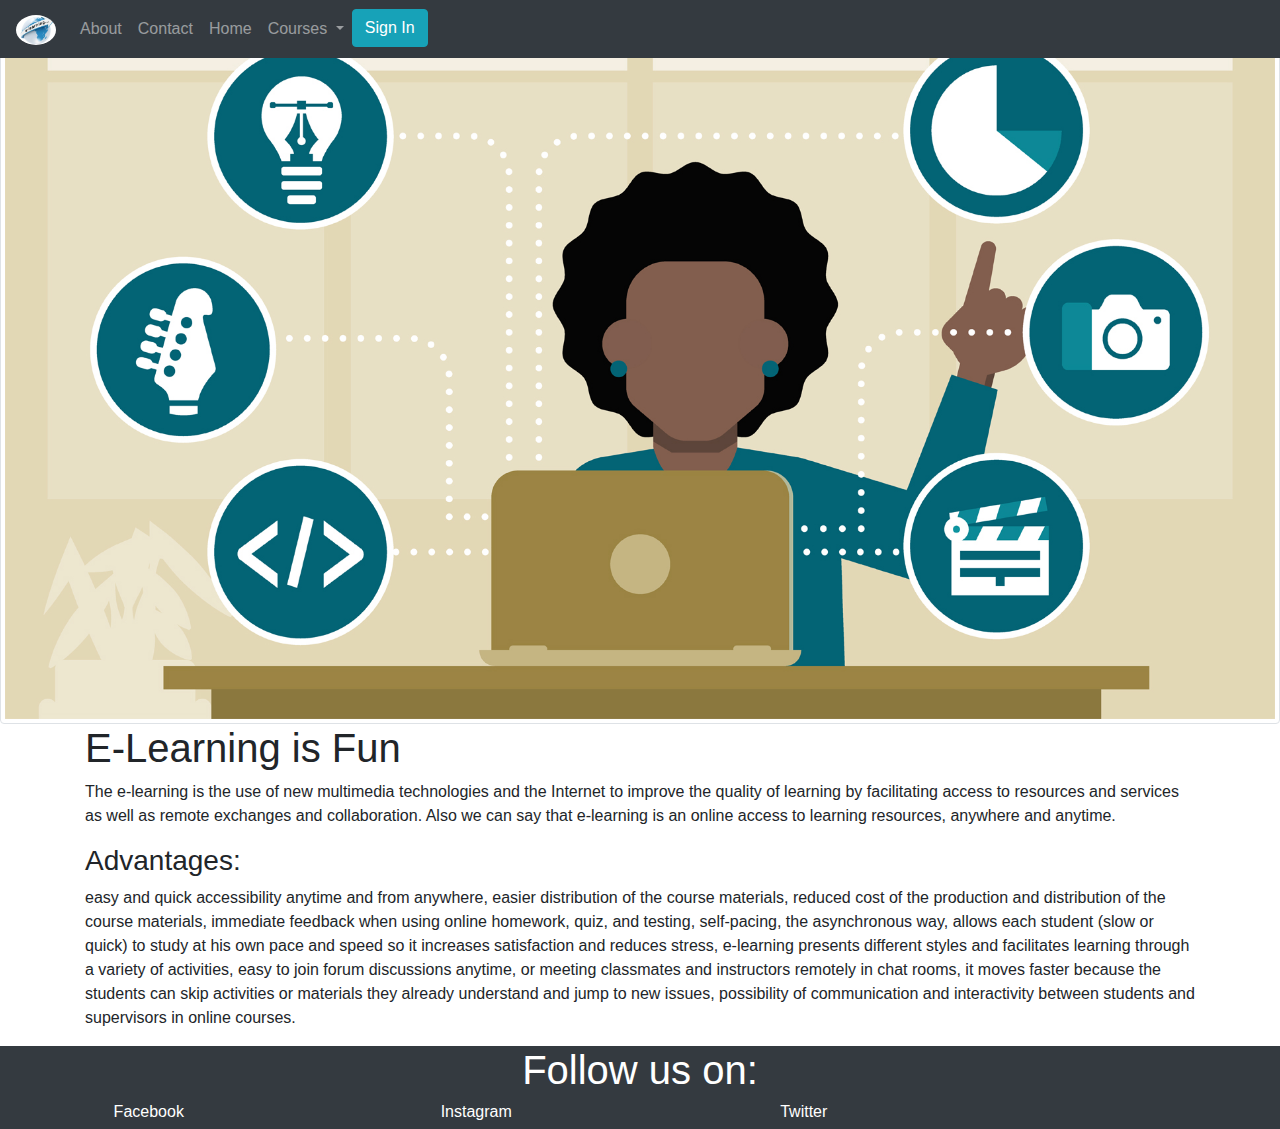
==== demoportal/index.html @ 45505fe6 "first push" ====
<!doctype html>
<html lang="en">
  <head>
    
    <meta charset="utf-8">
    <meta name="viewport" content="width=device-width, initial-scale=1, shrink-to-fit=no">

    <link rel="stylesheet" href="https://stackpath.bootstrapcdn.com/bootstrap/4.3.1/css/bootstrap.min.css" integrity="sha384-ggOyR0iXCbMQv3Xipma34MD+dH/1fQ784/j6cY/iJTQUOhcWr7x9JvoRxT2MZw1T" crossorigin="anonymous">

    <title>task 1</title>
    
  </head>
  <body>
   

    <!-- Optional JavaScript -->
    <!-- jQuery first, then Popper.js, then Bootstrap JS -->
    <script src="http://ajax.googleapis.com/ajax/libs/jquery/1.10.2/jquery.min.js"></script>


<script src="https://maxcdn.bootstrapcdn.com/bootstrap/3.3.7/css/bootstrap.min.css" integrity="sha384-0mSbJDEHialfmuBBQP6A4Qrprq5OVfW37PRR3j5ELqxss1yVqOtnepnHVP9aJ7xS" crossorigin="anonymous"></script>

  
  <nav class="navbar navbar-expand-sm bg-dark navbar-dark text-white fixed-top">

        <a class="navbar-brand" href="#">
            <img src="pic/logo.jpg" alt="Logo" class="rounded-circle" style="width:40px" height="30px">
        </a>

        <button class="navbar-toggler" type="button" data-toggle="collapse" data-target="#collapsibleNavbar">
                <span class="navbar-toggler-icon"></span>
              </button>

        <!-- Links -->
        <ul class="navbar-nav">
          <li class="nav-item">
            <a class="nav-link" href="about.html">About</a>
          </li>
          <li class="nav-item">
            <a class="nav-link" href="#">Contact</a>
          </li>
          <li class="nav-item">
            <a class="nav-link" href="index.html">Home</a>
          </li>

        <!-- Dropdown -->
    <li class="nav-item dropdown">
            <a class="nav-link dropdown-toggle" href="#" id="navbardrop" data-toggle="dropdown">
              Courses
            </a>
            <div class="dropdown-menu">
              <a class="dropdown-item" href="#">Math</a>
              <a class="dropdown-item" href="#">English</a>
              <a class="dropdown-item" href="#">Biology</a>
            </div>
          </li>
          <ul class="navbar-nav pull-right">
          <li class="pull-right"   >
              <a href="form.html" class="btn btn-info" role="button">Sign In</a>
          </li>
          </ul>
    
        </ul>
      
      </nav>
      
      <div class="img-thumbnail">
            <img src="pic/e-learn.jpg" class="mx-auto d-block" alt="Cinque Terre" style="width:100%">
      </div>
      <div class="container">
          <h1>E-Learning is Fun</h1>
          <p>The e-learning is the use of new multimedia technologies and the Internet to improve the quality of learning by facilitating access to resources and services as well as remote exchanges and collaboration. Also we can say that e-learning is an online access to learning resources, anywhere and anytime. 

            </p>
            <h3>Advantages:</h3>
            <p>
                    easy and quick accessibility anytime and from anywhere, easier distribution of the course materials, reduced cost of the production and distribution of the course materials, immediate feedback when using online homework, quiz, and testing, self-pacing, the asynchronous way, allows each student (slow or quick) to study at his own pace and speed so it increases satisfaction and reduces stress, e-learning presents different styles and facilitates learning through a variety of activities, easy to join forum discussions anytime, or meeting classmates and instructors remotely in chat rooms, it moves faster because the students can skip activities or materials they already understand and jump to new issues,  possibility of communication and interactivity between students and supervisors in online courses.

            </p>
      </div>
      
          <div class="page-footer bg-dark text-white font-small black">
              <div class="text-center">
                  <h1 >Follow us on:</h1>
              </div>
              <div class="row">
                  <div class="col-sm-3">
                      <h6 align="center">Facebook</h6>
                  </div>
                  <div class="col-sm-3">
                      <h6 align="center">Instagram</h6>
                  </div>
                  <div class="col-sm-3">
                      <h6 align="center">Twitter</h6>
                  </div>
              </div>
          </div>
</body>
          
</html>
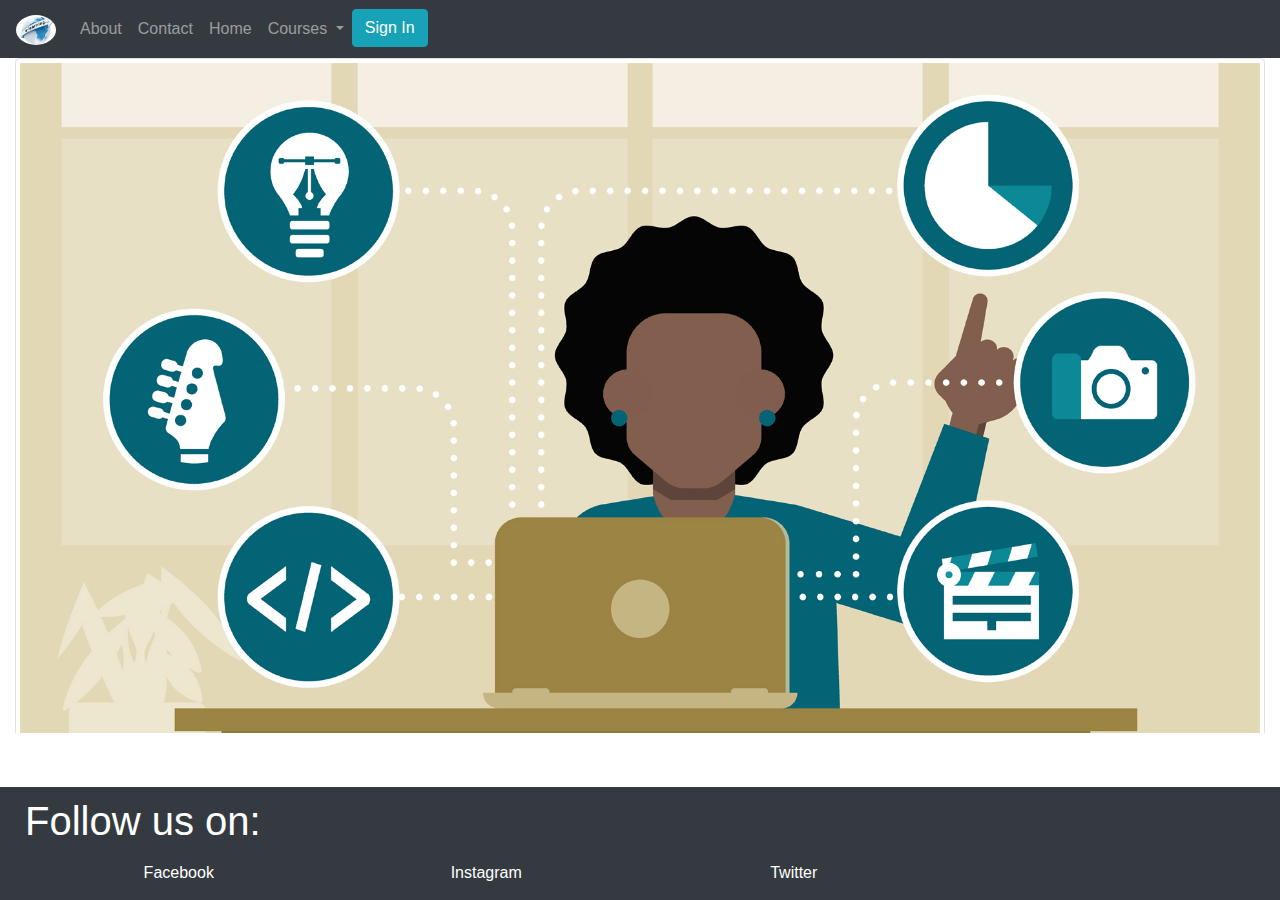
==== commit 22ae6ad3: "css updated" ====
--- a/demoportal/index.html
+++ b/demoportal/index.html
@@ -1,100 +1,110 @@
 <!doctype html>
 <html lang="en">
-  <head>
-    
-    <meta charset="utf-8">
-    <meta name="viewport" content="width=device-width, initial-scale=1, shrink-to-fit=no">
 
-    <link rel="stylesheet" href="https://stackpath.bootstrapcdn.com/bootstrap/4.3.1/css/bootstrap.min.css" integrity="sha384-ggOyR0iXCbMQv3Xipma34MD+dH/1fQ784/j6cY/iJTQUOhcWr7x9JvoRxT2MZw1T" crossorigin="anonymous">
+<head>
 
-    <title>task 1</title>
-    
-  </head>
-  <body>
-   
+  <meta charset="utf-8">
+  <meta name="viewport" content="width=device-width, initial-scale=1, shrink-to-fit=no">
+  <link rel="stylesheet" href="./index.css">
+  <title>task 1</title>
 
-    <!-- Optional JavaScript -->
-    <!-- jQuery first, then Popper.js, then Bootstrap JS -->
-    <script src="http://ajax.googleapis.com/ajax/libs/jquery/1.10.2/jquery.min.js"></script>
+  <meta charset="utf-8">
+  <meta name="viewport" content="width=device-width, initial-scale=1">
+  <link rel="stylesheet" href="https://maxcdn.bootstrapcdn.com/bootstrap/4.3.1/css/bootstrap.min.css">
+  <script src="https://ajax.googleapis.com/ajax/libs/jquery/3.3.1/jquery.min.js"></script>
+  <script src="https://cdnjs.cloudflare.com/ajax/libs/popper.js/1.14.7/umd/popper.min.js"></script>
+  <script src="https://maxcdn.bootstrapcdn.com/bootstrap/4.3.1/js/bootstrap.min.js"></script>
 
+</head>
 
-<script src="https://maxcdn.bootstrapcdn.com/bootstrap/3.3.7/css/bootstrap.min.css" integrity="sha384-0mSbJDEHialfmuBBQP6A4Qrprq5OVfW37PRR3j5ELqxss1yVqOtnepnHVP9aJ7xS" crossorigin="anonymous"></script>
+<body>
 
-  
-  <nav class="navbar navbar-expand-sm bg-dark navbar-dark text-white fixed-top">
+  <nav class="navbar navbar-expand-sm bg-dark navbar-dark">
+    <a class="navbar-brand" href="#">
+      <img src="pic/logo.jpg" alt="Logo" class="rounded-circle" style="width:40px" height="30px">
+    </a>
 
-        <a class="navbar-brand" href="#">
-            <img src="pic/logo.jpg" alt="Logo" class="rounded-circle" style="width:40px" height="30px">
-        </a>
+    <button class="navbar-toggler" type="button" data-toggle="collapse" data-target="#collapsibleNavbar">
+      <span class="navbar-toggler-icon"></span>
+    </button>
 
-        <button class="navbar-toggler" type="button" data-toggle="collapse" data-target="#collapsibleNavbar">
-                <span class="navbar-toggler-icon"></span>
-              </button>
-
-        <!-- Links -->
-        <ul class="navbar-nav">
-          <li class="nav-item">
-            <a class="nav-link" href="about.html">About</a>
-          </li>
-          <li class="nav-item">
-            <a class="nav-link" href="#">Contact</a>
-          </li>
-          <li class="nav-item">
-            <a class="nav-link" href="index.html">Home</a>
-          </li>
+    <div class="collapse navbar-collapse" id="collapsibleNavbar">
+      <ul class="navbar-nav">
+        <li class="nav-item">
+          <a class="nav-link" href="about.html">About</a>
+        </li>
+        <li class="nav-item">
+          <a class="nav-link" href="#">Contact</a>
+        </li>
+        <li class="nav-item">
+          <a class="nav-link" href="index.html">Home</a>
+        </li>
 
         <!-- Dropdown -->
-    <li class="nav-item dropdown">
-            <a class="nav-link dropdown-toggle" href="#" id="navbardrop" data-toggle="dropdown">
-              Courses
-            </a>
-            <div class="dropdown-menu">
-              <a class="dropdown-item" href="#">Math</a>
-              <a class="dropdown-item" href="#">English</a>
-              <a class="dropdown-item" href="#">Biology</a>
-            </div>
+        <li class="nav-item dropdown">
+          <a class="nav-link dropdown-toggle" href="#" id="navbardrop" data-toggle="dropdown">
+            Courses
+          </a>
+          <div class="dropdown-menu">
+            <a class="dropdown-item" href="#">Math</a>
+            <a class="dropdown-item" href="#">English</a>
+            <a class="dropdown-item" href="#">Biology</a>
+          </div>
+        </li>
+        <ul class="navbar-nav pull-right">
+          <li class="pull-right">
+            <a href="form.html" class="btn btn-info" role="button">Sign In</a>
           </li>
-          <ul class="navbar-nav pull-right">
-          <li class="pull-right"   >
-              <a href="form.html" class="btn btn-info" role="button">Sign In</a>
-          </li>
-          </ul>
-    
         </ul>
-      
-      </nav>
-      
-      <div class="img-thumbnail">
-            <img src="pic/e-learn.jpg" class="mx-auto d-block" alt="Cinque Terre" style="width:100%">
+
+      </ul>
+    </div>
+  </nav>
+
+  <div class="container main-body" style="margin-top:30px">
+    <div class="img-thumbnail">
+      <img src="pic/e-learn.jpg" class="mx-auto d-block" alt="Cinque Terre" style="width:100%">
+    </div>
+    <div class="row">
+      <h1>E-Learning is Fun</h1>
+      <p>The e-learning is the use of new multimedia technologies and the Internet to improve the quality of learning by
+        facilitating access to resources and services as well as remote exchanges and collaboration. Also we can say
+        that
+        e-learning is an online access to learning resources, anywhere and anytime.
+
+      </p>
+      <h3>Advantages:</h3>
+      <p>
+        easy and quick accessibility anytime and from anywhere, easier distribution of the course materials, reduced
+        cost
+        of the production and distribution of the course materials, immediate feedback when using online homework, quiz,
+        and testing, self-pacing, the asynchronous way, allows each student (slow or quick) to study at his own pace and
+        speed so it increases satisfaction and reduces stress, e-learning presents different styles and facilitates
+        learning through a variety of activities, easy to join forum discussions anytime, or meeting classmates and
+        instructors remotely in chat rooms, it moves faster because the students can skip activities or materials they
+        already understand and jump to new issues, possibility of communication and interactivity between students and
+        supervisors in online courses.
+
+      </p>
+    </div>
+  </div>
+
+  <div class="container page-footer bg-dark text-white font-small black ">
+    <div class="row text-center">
+      <h1>Follow us on:</h1>
+    </div>
+    <div class="row">
+      <div class="col-sm-3">
+        <h6 align="center">Facebook</h6>
       </div>
-      <div class="container">
-          <h1>E-Learning is Fun</h1>
-          <p>The e-learning is the use of new multimedia technologies and the Internet to improve the quality of learning by facilitating access to resources and services as well as remote exchanges and collaboration. Also we can say that e-learning is an online access to learning resources, anywhere and anytime. 
+      <div class="col-sm-3">
+        <h6 align="center">Instagram</h6>
+      </div>
+      <div class="col-sm-3">
+        <h6 align="center">Twitter</h6>
+      </div>
+    </div>
+  </div>
+</body>
 
-            </p>
-            <h3>Advantages:</h3>
-            <p>
-                    easy and quick accessibility anytime and from anywhere, easier distribution of the course materials, reduced cost of the production and distribution of the course materials, immediate feedback when using online homework, quiz, and testing, self-pacing, the asynchronous way, allows each student (slow or quick) to study at his own pace and speed so it increases satisfaction and reduces stress, e-learning presents different styles and facilitates learning through a variety of activities, easy to join forum discussions anytime, or meeting classmates and instructors remotely in chat rooms, it moves faster because the students can skip activities or materials they already understand and jump to new issues,  possibility of communication and interactivity between students and supervisors in online courses.
-
-            </p>
-      </div>
-      
-          <div class="page-footer bg-dark text-white font-small black">
-              <div class="text-center">
-                  <h1 >Follow us on:</h1>
-              </div>
-              <div class="row">
-                  <div class="col-sm-3">
-                      <h6 align="center">Facebook</h6>
-                  </div>
-                  <div class="col-sm-3">
-                      <h6 align="center">Instagram</h6>
-                  </div>
-                  <div class="col-sm-3">
-                      <h6 align="center">Twitter</h6>
-                  </div>
-              </div>
-          </div>
-</body>
-          
-</html> +</html>--- a/demoportal/index.css
+++ b/demoportal/index.css
@@ -0,0 +1,39 @@
+.row {
+    margin: 10px !important;
+}
+
+.page-footer {
+    max-width: 100% !important;
+    position: absolute;
+    bottom: 0;
+    z-index: 100;
+}
+
+.main-body {
+    width: 95%;
+    max-width: 100% !important;
+    min-width: 95%;
+    margin: 0px !important;
+    margin-top: 15px;
+    max-height: 75vh;
+    overflow-y: scroll;
+    overflow-x: hidden;
+}
+
+/* ::-webkit-scrollbar {
+    display: none;
+} */
+
+::-webkit-scrollbar {
+    width: 12px;
+}
+ 
+::-webkit-scrollbar-track {
+    -webkit-box-shadow: inset 0 0 6px rgba(0,0,0,0.3); 
+    border-radius: 10px;
+}
+ 
+::-webkit-scrollbar-thumb {
+    border-radius: 10px;
+    -webkit-box-shadow: inset 0 0 6px rgba(0,0,0,0.5); 
+}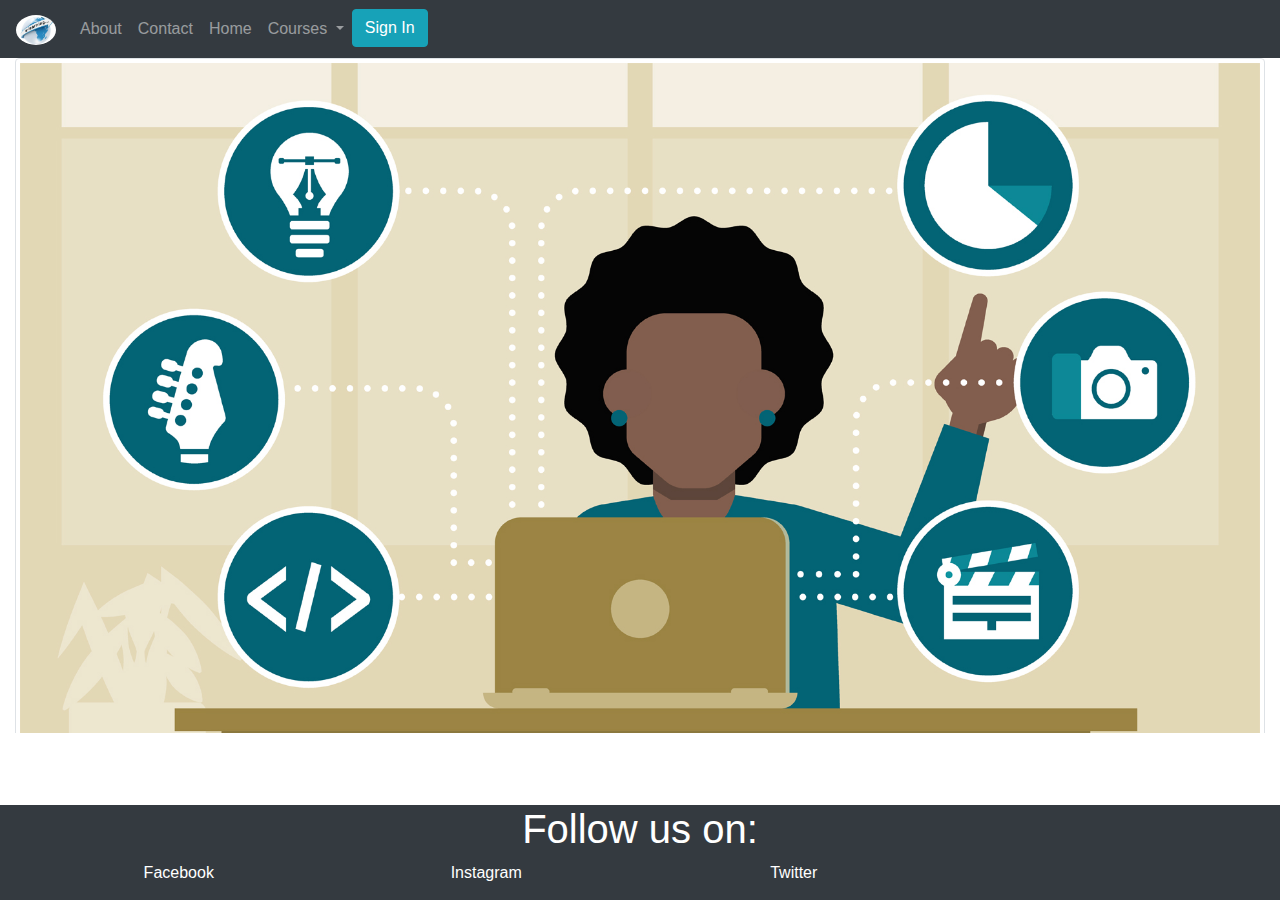
==== commit a5bf4717: "footer center" ====
--- a/demoportal/index.html
+++ b/demoportal/index.html
@@ -90,7 +90,7 @@
   </div>
 
   <div class="container page-footer bg-dark text-white font-small black ">
-    <div class="row text-center">
+    <div class="text-center">
       <h1>Follow us on:</h1>
     </div>
     <div class="row">
